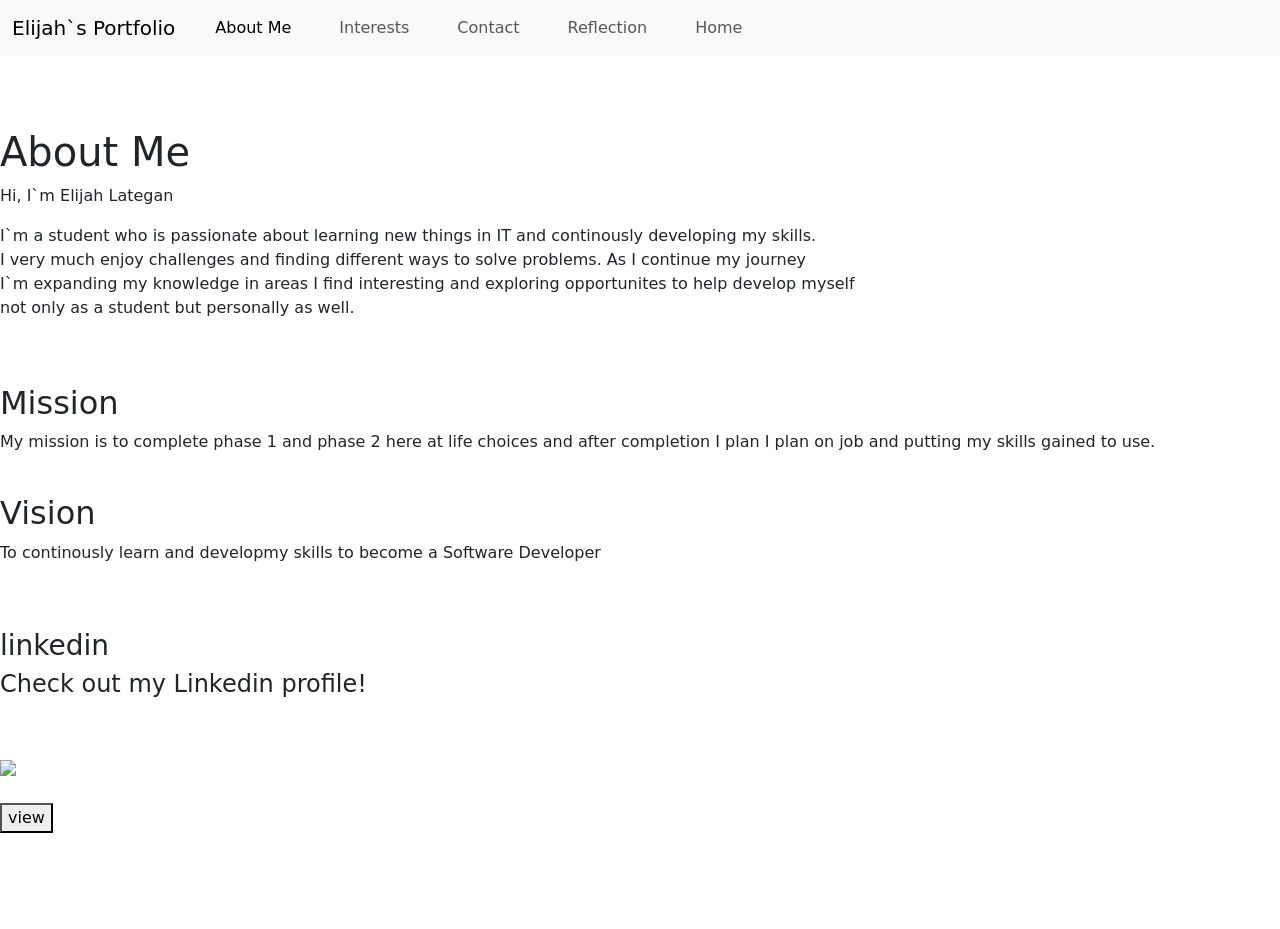
==== about.html @ 5506761e "Add files via upload" ====
<!DOCTYPE html>
<html lang="en">
<head>
    <meta charset="UTF-8">
    <meta name="viewport" contenst="width=device-width, initial-scale=1.0">
    <title>About</title>
    <link href="https://cdn.jsdelivr.net/npm/bootstrap@5.3.8/dist/css/bootstrap.min.css" rel="stylesheet" integrity="sha384-sRIl4kxILFvY47J16cr9ZwB07vP4J8+LH7qKQnuqkuIAvNWLzeN8tE5YBujZqJLB" crossorigin="anonymous">
    <link rel="stylesheet" href="style.css">
</head>
<body class="body">
    <nav class="navbar navbar-expand-lg bg-body-tertiary">
        <div class="container-fluid">
          <a class="navbar-brand" href="#">Elijah`s Portfolio</a>
          <button class="navbar-toggler" type="button" data-bs-toggle="collapse" data-bs-target="#navbarNav" aria-controls="navbarNav" aria-expanded="false" aria-label="Toggle navigation">
            <span class="navbar-toggler-icon"></span>
          </button>
          <div class="collapse navbar-collapse " id="navbarNav">
            <ul class="navbar-nav mr-auto">
              <li class="nav-item px-3">
                <a class="nav-link active" aria-current="page" href="about.html">About Me</a>
              </li>
              <li class="nav-item px-3">
                <a class="nav-link" href="interests.html">Interests</a>
              </li>
              <li class="nav-item px-3">
                <a class="nav-link" href="contact.html">Contact</a>
              </li>
              <li class="nav-item px-3">
                <a class="nav-link" href="reflection.html">Reflection</a>
              </li>
              <li class="nav-item px-3">
                <a class="nav-link" href="index.html">Home</a>
              </li>
              
            </ul>
          </div>
        </div>
      </nav><br><br><br>
    
    <div class="Abt">
        <div class="me">
            <h1>About Me</h1>
            <div class="text">
                <p>Hi, I`m Elijah Lategan</p>
                <p>I`m a student who is passionate about learning new things in IT and continously developing my skills.<br>
                    I very much enjoy challenges and finding different ways to solve problems. As I continue my journey<br>
                    I`m expanding my knowledge in areas I find interesting and exploring opportunites to help develop myself <br>
                    not only as a student but personally as well.
                </p>
            </div><br><br>
        </div>

        <div class="mission">
            <div class="sectionB">
                <h2>Mission</h2>
                <p>My mission is to complete phase 1 and phase 2
                    here at life choices and after completion I plan
                    I plan on job and putting my skills gained to use.
                </p><br>
                <h2>Vision</h2>
                <p>
                    To continously learn and developmy skills to become a Software 
                    Developer
                </p>
            </div>
        </div>
    </div><br><br>

  
    <div class="linkedin">
      <h3>linkedin</h3>
      <h4>Check out my Linkedin profile!</h4><br><br>
      <img src="Screenshot (84).png"><br><br>
      <a href="https://www.linkedin.com/in/elijah-lategan-446238357/">
        <button>view</button>
      </a>
    </div><br><br><br><br>

   


</body>
</html>
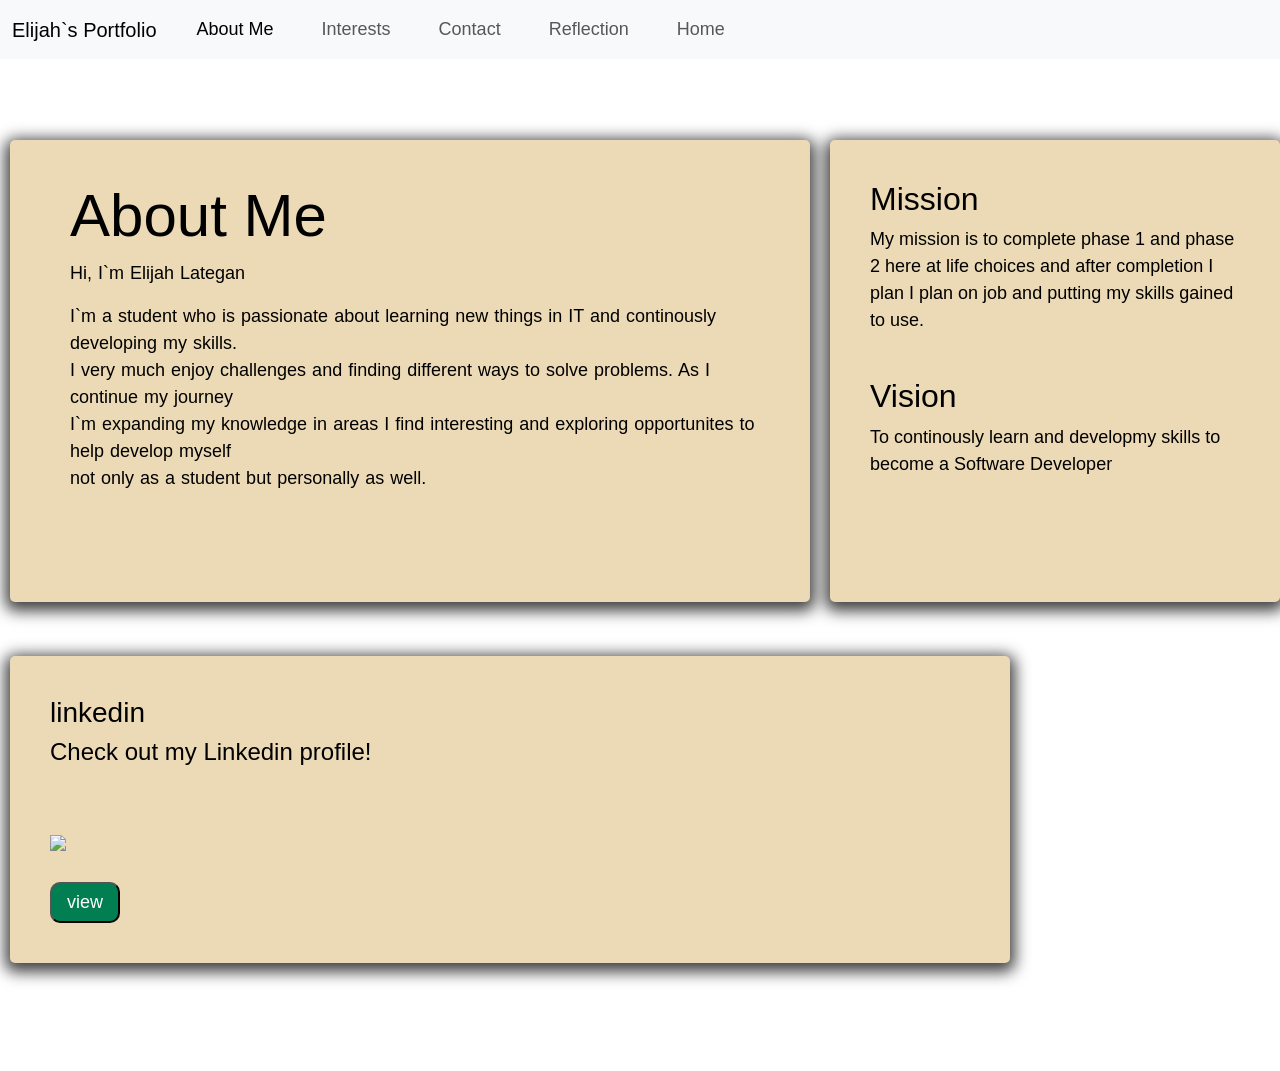
==== commit 2e05a85c: "intial commit" ====
--- a/about.html
+++ b/about.html
@@ -31,12 +31,10 @@
               <li class="nav-item px-3">
                 <a class="nav-link" href="index.html">Home</a>
               </li>
-              
             </ul>
           </div>
         </div>
       </nav><br><br><br>
-    
     <div class="Abt">
         <div class="me">
             <h1>About Me</h1>
@@ -49,7 +47,6 @@
                 </p>
             </div><br><br>
         </div>
-
         <div class="mission">
             <div class="sectionB">
                 <h2>Mission</h2>
@@ -65,8 +62,6 @@
             </div>
         </div>
     </div><br><br>
-
-  
     <div class="linkedin">
       <h3>linkedin</h3>
       <h4>Check out my Linkedin profile!</h4><br><br>
@@ -75,9 +70,5 @@
         <button>view</button>
       </a>
     </div><br><br><br><br>
-
-   
-
-
 </body>
 </html>
--- a/style.css
+++ b/style.css
@@ -0,0 +1,420 @@
+/* Home Page */
+button{
+    border-radius: 10px;
+    background-color: #017e52;
+    color: white;
+    padding: 5px;
+    justify-content: center;
+}
+
+.prev{
+    display: grid;
+    align-items: center;
+    justify-content: space-between;
+    padding: 20px;
+    max-width: 1200px;
+    margin: 0 auto;
+    border-radius: 5px;
+    box-shadow: 0 4px 15px 5px rgba(0, 0, 0, 0.75);
+    margin-left: 160px;
+    background-color: #ebdab5; 
+}
+
+.body{
+    font-size: 18px;
+    font-family: Arial, Helvetica, sans-serif;
+    background: #020024;
+    color: white;
+    background-color: white; 
+}
+
+.home{
+    background-color: white;  
+}
+
+.sectionA{
+    background-color: #ebdab5;
+    display: flex;
+    align-items: center;
+    justify-content: space-between;
+    padding: 40px;
+    max-width: 1200px;
+    margin: 0 auto;
+    border-radius: 5px;
+    box-shadow: 0 4px 15px 5px rgba(0, 0, 0, 0.75);
+}
+
+.greet{
+    flex: 1;
+    padding-right: 20px;
+}
+
+.greet h1{
+    font-size: 3rem;
+    margin-bottom: 10px;
+    font-family: sans-serif;
+    color: black;
+}
+
+.greet p{
+    margin-left: 25px;
+}
+
+.greet a{
+    margin-left: 25px;
+}
+
+.myimage{
+    flex: 1;
+    display: flex;
+    justify-content: flex-end;
+}
+
+.myimage img{
+    width: 650px;
+    max-width: 100%;
+    height: auto;
+    display: block;
+}
+
+button{
+    width: 70px;
+}
+
+
+
+/* Interests Page */
+
+.sport img{
+    width: 200px;
+    height: auto;
+    transform: rotate(270deg);
+    margin-left: 60px;
+}
+
+.sport2 img{
+    margin-top: 10px;
+    width: 350px;
+    height: auto;
+}
+
+
+.sport2{
+    border-radius: 5px;
+    background-color: #ebdab5;
+    padding: 20px;
+    justify-content: space-between;
+    padding: 40px;
+    max-width: 600px;
+    margin: 0 auto;
+    margin-right: 20px;
+    margin-left: 1000px;
+    margin-top: 120px;
+    display: block;
+    color: black;
+    box-shadow: 0 4px 15px 5px rgba(0, 0, 0, 0.75)
+}
+
+
+.sport{
+    border-radius: 5px;
+    background-color: #ebdab5;
+    padding: 20px;
+    justify-content: space-between;
+    padding: 40px;
+    max-width: 600px;
+    margin: 0 auto;
+    border-radius: 5px;
+    margin-left: 1000px;
+    margin-right: auto;
+    display: block;
+    margin-top: -1430px;
+    color: black;
+    box-shadow: 0 4px 15px 5px rgba(0, 0, 0, 0.75);
+    margin-right: 20px;
+}
+
+
+.myh1{
+    font-family: Arial, Helvetica, sans-serif;
+    background-color: #ebdab5;
+    color: black;
+    padding: 40px;
+    max-width: 1200px;
+    margin: 0 auto;
+    border-radius: 5px;
+    box-shadow: 0 4px 15px 5px rgba(0, 0, 0, 0.75);
+}
+
+.codm{
+    font-weight: 300;
+}
+
+.int{
+    background-color: white; 
+    font-family: Arial, Helvetica, sans-serif;
+}
+
+
+.pop{
+    opacity: 0;
+    transition: 0.3s opacity ease-in-out;
+}
+
+.pop:hover{
+    opacity: 1;
+}
+
+.Container {
+    background-color: #ebdab5;
+    display: grid;
+    gap: 90px;
+    grid-template-columns: repeat(2, 300px);
+    justify-content: center;
+    padding: 20px;
+    max-width: 800px;
+    margin: 0 auto;
+    border-radius: 5px;
+    box-shadow: 0 4px 15px 5px rgba(0, 0, 0, 0.75);
+    margin-left: 160px;
+}
+
+
+.Container img{
+    width: 270px;
+    height: auto;
+}
+
+.Container > div{
+    border-radius: 15px;
+    padding: 15px;
+    background-color: #ebdab5;
+    width: 300px;
+    box-shadow: 0 4px 15px 5px rgba(0, 0, 0, 0.75);
+    transition: 0.3s ease, box-shadow 0.3s ease;
+    position: relative;
+    animation-name: slideLeft;
+    animation-duration: 2s;
+    color: black;
+}
+
+.Container > div:hover{
+    transform: translateY(-10px);
+    box-shadow: 0 12px 24px rgba(0, 0, 0, 0.2);
+}
+
+
+/* About me page */
+
+
+.linkedin img{
+    width: 900px;
+    height: auto;
+}
+
+
+.linkedin{
+    color: black;
+    box-shadow: 0 4px 15px 5px rgba(0, 0, 0, 0.75);
+    border-radius: 5px;
+    background-color: #ebdab5;
+    padding: 20px;
+    justify-content: space-between;
+    padding: 40px;
+    max-width: 1000px;
+    margin: 0 auto;
+    border-radius: 5px;
+    margin-left: 10px;
+    margin-right: auto;
+    display: block;
+}
+
+.Abt{
+    display: flex;
+    gap: 20px;
+}
+
+
+.me{
+    color: black;
+    box-shadow: 0 4px 15px 5px rgba(0, 0, 0, 0.75);
+    border-radius: 5px;
+    background-color: #ebdab5;
+    padding: 20px;
+    justify-content: space-between;
+    padding: 40px;
+    max-width: 1200px;
+    margin: 0 auto;
+    border-radius: 5px;
+    margin-left: 10px;
+    margin-right: auto;
+    display: block;
+
+}
+
+h1{
+    font-family: Arial, Helvetica, sans-serif;
+    font-size: 60px;
+    margin-left: 20px;
+}
+
+.text{
+    word-spacing: 1px;
+    display: block;
+    margin-left: 20px;
+}
+
+
+.goals{
+    word-spacing: 1px;
+    margin-left: 20px;
+}
+
+.goals h2{
+    font-family: Arial, Helvetica, sans-serif;
+}
+
+.mission{
+    color: black;
+    box-shadow: 0 4px 15px 5px rgba(0, 0, 0, 0.75);
+    border-radius: 5px;
+    background-color: #ebdab5;
+    padding: 20px;
+    justify-content: space-between;
+    padding: 40px;
+    max-width: 450px;
+    margin: 0 auto;
+    border-radius: 5px;
+    max-height: 500px;
+    animation-name: slideLeft;
+    animation-duration: 2s;
+    animation-iteration-count: 1;
+    animation-direction: normal;
+    animation-play-state: running;
+    animation-timing-function: cubic-bezier(0.28,-1.48, 0.54, 2.21);
+}
+
+@keyframes slideLeft{
+    from{transform: translateX(300%)}
+}
+
+
+
+/* Contact Page */
+
+.body{
+    font-family: Arial, Helvetica, sans-serif;
+}
+
+.page-wrapper {
+    display: flex;
+    justify-content: center;
+    align-items: center;
+    min-height: 100vh;
+    padding: 20px;
+    width: 100%;
+}
+
+.form-group {
+    margin-bottom: 20px;
+}
+
+.contact-container {
+    background-color: #ebdab5;
+    padding: 30px;
+    border-radius: 8px;
+    box-shadow: 0 4px 15px 5px rgba(0, 0, 0, 0.75);
+    width: 100%;
+    max-width: 450px;
+}
+
+.contact-container h2 {
+    margin-bottom: 20px;
+    color: #333333;
+    font-size: 24px;
+    text-align: center;
+}
+
+
+.form-group {
+    margin-bottom: 20px;
+}
+
+.form-group label {
+    display: block;
+    margin-bottom: 8px;
+    color: #666666;
+    font-size: 14px;
+    font-weight: 600;
+}
+
+
+input[type="text"], 
+textarea {
+    width: 100%;
+    padding: 12px;
+    border: 1px solid #cccccc;
+    border-radius: 4px;
+    font-size: 16px;
+    color: #333333;
+    transition: border-color 0.3s ease;
+}
+
+* {
+    box-sizing: border-box;
+    margin: 0;
+    padding: 0;
+    font-family: 'Segoe UI', Tahoma, Geneva, Verdana, sans-serif;
+}
+
+
+textarea {
+    resize: vertical;
+}
+
+
+.submit-btn:hover {
+    background-color: #0056b3;
+}
+
+input[type="text"]:focus, 
+textarea:focus {
+    border-color: #007bff;
+    outline: none;
+}
+
+.submit-btn {
+    color: #ffffff;
+    border: none;
+    padding: 12px 20px;
+    font-size: 16px;
+    font-weight: 600;
+    border-radius: 4px;
+    cursor: pointer;
+    width: 100%;
+    transition: background-color 0.3s ease;
+}
+
+/* reflection page */
+
+.body{
+    font-family: Arial, Helvetica, sans-serif;
+}
+
+
+.re{
+    background-color: #ebdab5;
+    color: black;
+    display: grid;
+    align-items: center;
+    justify-content: space-between;
+    padding: 20px;
+    max-width: 1200px;
+    margin: 0 auto;
+    border-radius: 5px;
+    box-shadow: 0 4px 15px 5px rgba(0, 0, 0, 0.75);
+    margin-left: 160px;
+    text-align: center;
+}
+
+
